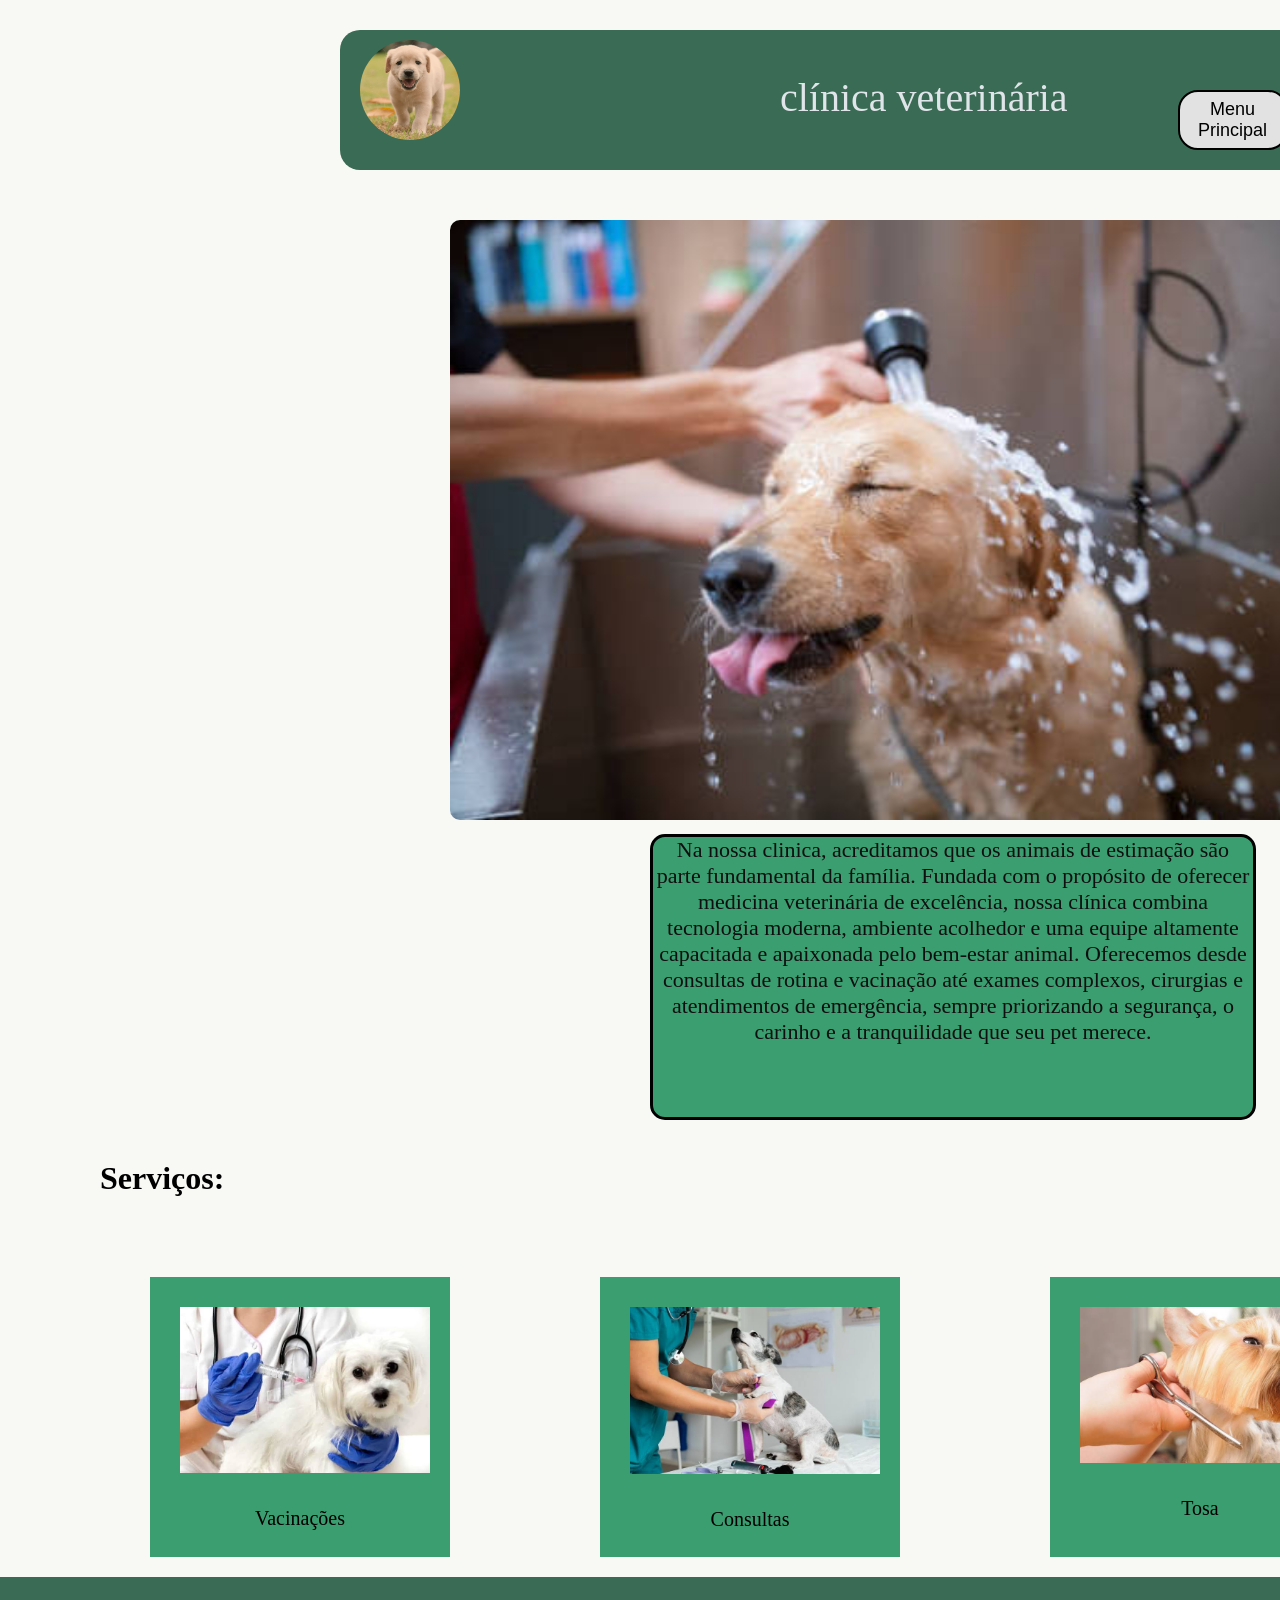
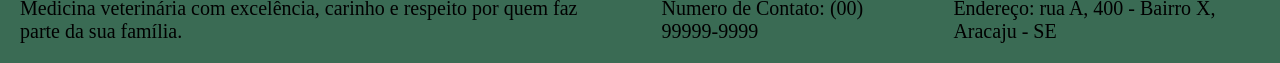
==== html/index.html @ 05ba5d8b "ff" ====
<!DOCTYPE html>
<html lang="pt-br">

<head>
    <meta charset="UTF-8">
    <meta name="viewport" content="width=device-width, initial-scale=1.0">
    <title>Document</title>
    <link rel="stylesheet" href="../css/style.css">
</head>

<body>


    <header>
        <img src="../image/logo.png" alt="">

        <p>clínica veterinária</p>
        <a href="../html/index.html"><button>Menu Principal</button></a>
        <a href="../html/serviços.html"><button>Serviços</button></a>
        <a href="../html/solicitar.html"><button>Solicitar Serviços</button></a>

    </header>

    <img src="../image/banner.png" class="banner">

    <p class="descricao">
        Na nossa clinica, acreditamos que os animais de estimação são parte fundamental da família. Fundada com o
        propósito de oferecer medicina veterinária de excelência, nossa clínica combina tecnologia moderna, ambiente
        acolhedor e uma equipe altamente capacitada e apaixonada pelo bem-estar animal. Oferecemos desde consultas de
        rotina e vacinação até exames complexos, cirurgias e atendimentos de emergência, sempre priorizando a segurança,
        o carinho e a tranquilidade que seu pet merece.
    </p>

    <h1 style="margin-left: 100px; margin-top: 40px; margin-bottom: 80px;">Serviços:</h1>
    <div class="deck">
        <div class="ex">
            <img src="../image/S1.png" alt="">
            <p>Vacinações</p>
        </div>
        <div class="ex">
            <img src="../image/S2.png" alt="">
            <p>Consultas</p>
        </div>
        <div class="ex">
            <img src="../image/S3.png" alt="">
            <p>Tosa</p>
        </div>
        <div class="ex">
            <img src="../image/S4.png" alt="">
            <p>Banho</p>
        </div>
    </div>


    <footer>
        <p>Medicina veterinária com excelência, carinho e respeito por quem faz parte da sua família.</p>
        <p>Numero de Contato: (00) 99999-9999</p>
        <p>Endereço: rua A, 400 - Bairro X, Aracaju - SE</p>
    </footer>

</body>

</html>
---- css/style.css ----
*{
    margin: 0;
}
body{
    background-color: rgb(248, 249, 245);
}


a button{
    background-color: rgb(226, 226, 226);
    color: black;
    font-size: 18px;
    text-align: center;
    width: 110px;
    height: 60px;
    border: solid black 2px;
    border-radius: 20px;
    margin-top: 60px;
    text-align:center;
}

header{
    display: flex;
    background-color: rgb(58, 107, 84);
    border-radius: 20px;
    width: 1200px;
    height:140px;
    margin-top: 30px;
    margin-left: 340px;
}
header img{
    width: 100px;
    height: 100px;
    margin-left: 20px;
    margin-top: 10px;
    border-radius: 100px;
    
}

header p{
    margin-left: 320px;
    margin-top: 44px;
    margin-right: 110px;
    font-size: 40px;
    color: rgb(224, 229, 233);
}
.banner{
width: 1000px;
height: 600px;
margin-left:450px ;
margin-top: 50px ;
border-radius:10px ;
}

.descricao{
    width: 600px;
    height: 280px;
    background-color: rgb(59, 158, 112);
    font-size:22px ;
    text-align: center;
    margin-top: 10px;
    margin-left: 650px;
    border-radius: 15px;
    border: solid 3px black;
    color: rgb(15, 15, 15);
}
.deck{
display: flex;
}

.ex{
    background-color: rgb(59, 158, 112);
    width: 300px;
    height: 280px;
    text-align: center;
    margin-left: 150px;
    margin-bottom: 20px;
}
.ex img{
 width: 250px;
    padding: 30px;
}
.ex p{
    font-size: 20px;
}

footer{
    background-color: rgb(58, 107, 84);
    font-size: 20px;
    display: flex;
    
}

footer p{
    padding: 20px;
}










.card{
    background-color: rgb(59, 158, 112);
    width: 300px;
    height: 400px;
    text-align: center;
    margin-top: 50px;
    margin-left: 140px;
    margin-bottom: 60px;
}
.card img{
    width: 200px;
    height: 150px;
}
.card p{
    font-size: 20px;
}
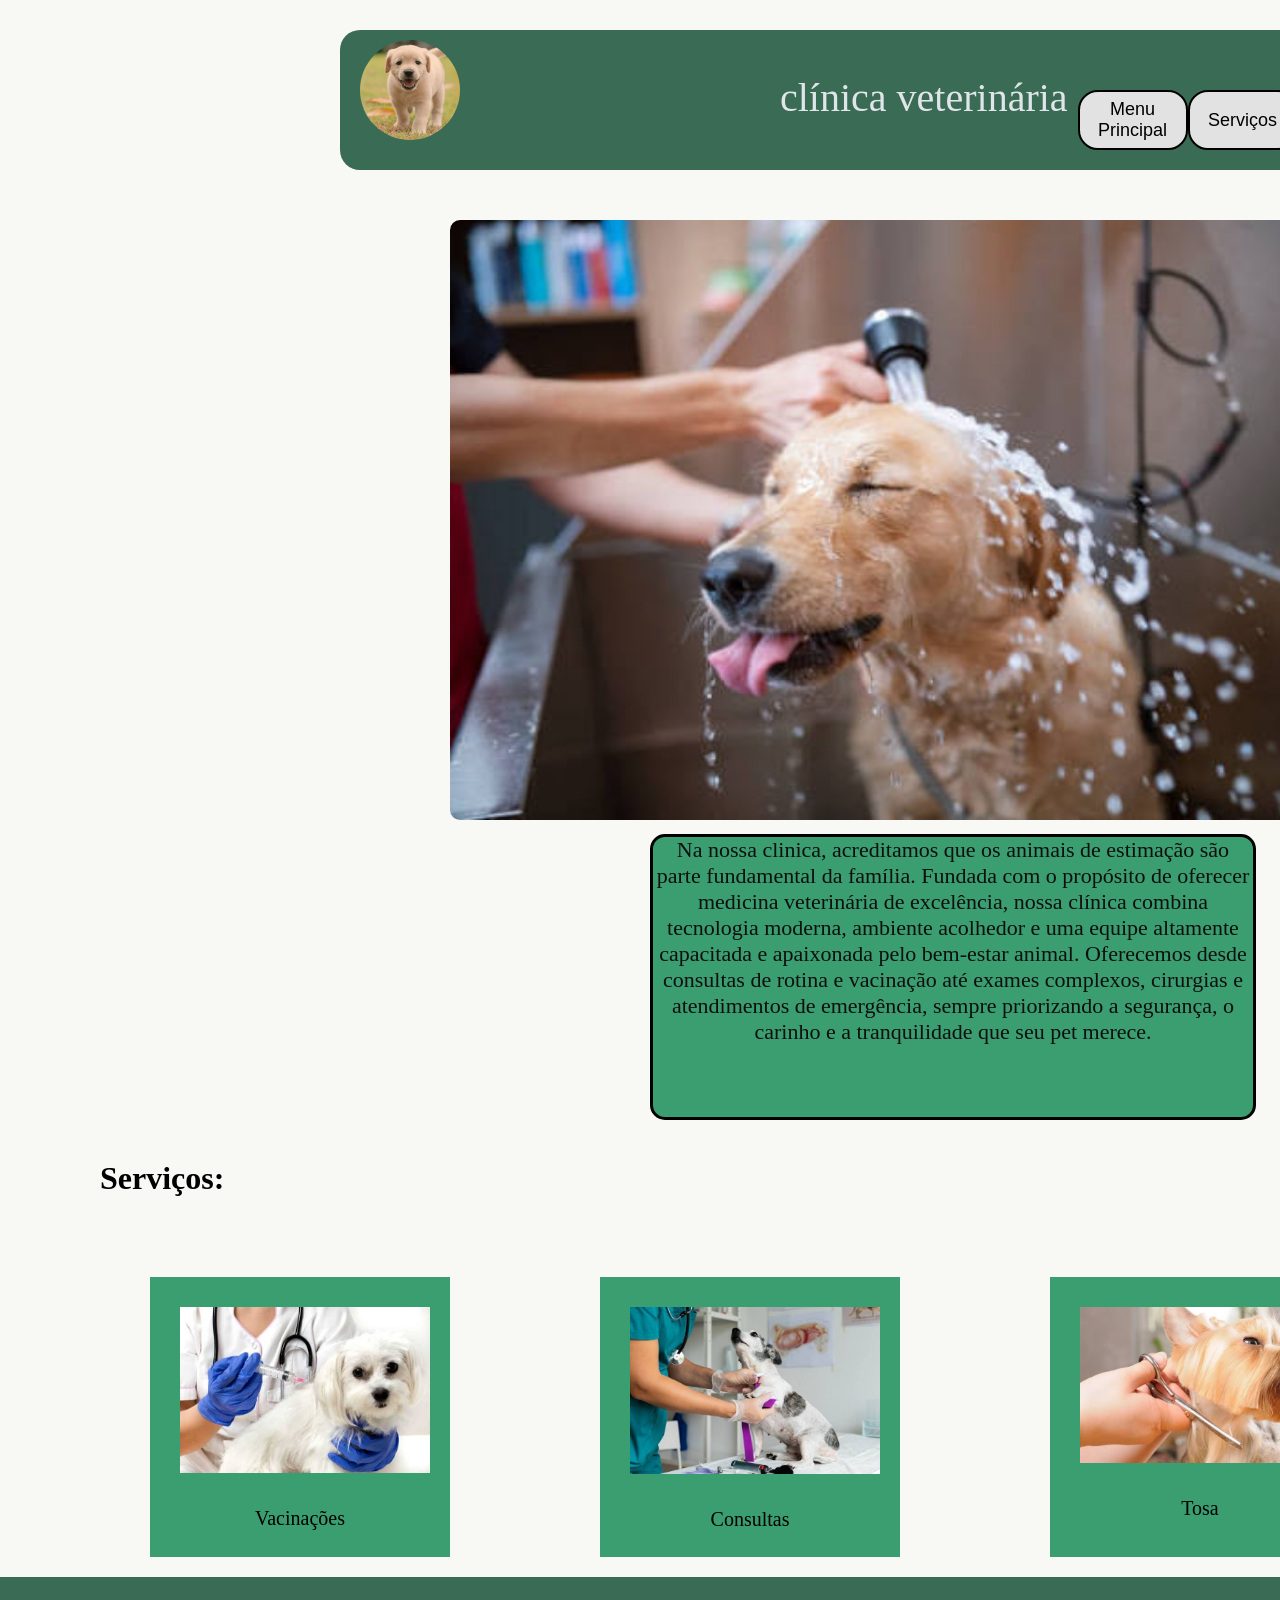
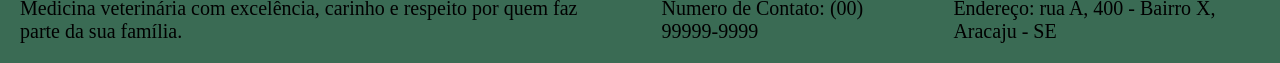
==== commit cca9c493: "dde" ====
--- a/html/index.html
+++ b/html/index.html
@@ -18,6 +18,7 @@
         <a href="../html/index.html"><button>Menu Principal</button></a>
         <a href="../html/serviços.html"><button>Serviços</button></a>
         <a href="../html/solicitar.html"><button>Solicitar Serviços</button></a>
+        <a href="../html/equipe.html"><button>Nossa Equipe</button></a>
 
     </header>
 
--- a/css/style.css
+++ b/css/style.css
@@ -40,7 +40,7 @@
 header p{
     margin-left: 320px;
     margin-top: 44px;
-    margin-right: 110px;
+    margin-right: 10px;
     font-size: 40px;
     color: rgb(224, 229, 233);
 }
@@ -119,4 +119,17 @@
 }
 .card p{
     font-size: 20px;
+}
+
+.formulario{
+    background-color:  rgb(59, 158, 112);
+    display: flex;
+    flex-direction: column;
+    width: 500px;
+    margin-left: 640px;
+    margin-top: 100px;
+    margin-bottom:100px ;
+}
+input{
+    width: 300px;
 }
